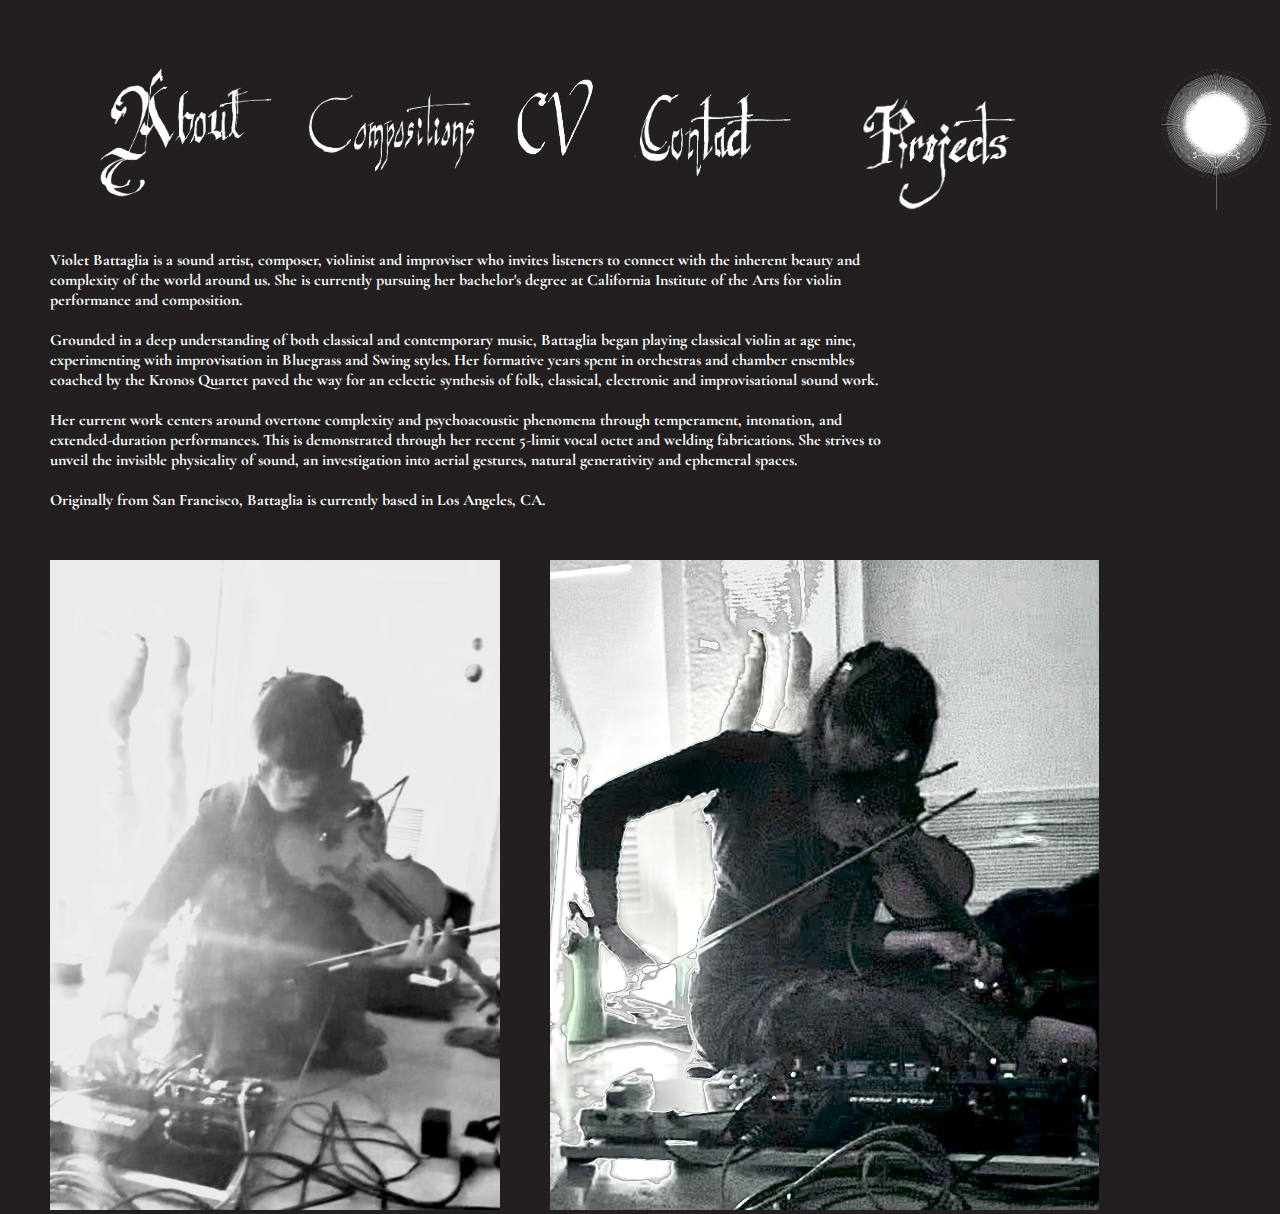
==== page2.html @ 92d11d1a "Add files via upload" ====
<!DOCTYPE html>
<html>
   
  <head>
    <link rel="stylesheet" href="Page2style.css" />

    <style>
      body {
        background-color: #231f20;
        color: white;
        margin: 50px; 
      }

      h1 {
        font-size: 1em;
        font-family: 'Cormorant Garamond', serif; 
      }



      img {
        width: 75px;
    
      }

      ul {
    list-style-type: none;
}
    </style>
  </head>
  <link rel="preconnect" href="https://fonts.googleapis.com">
<link rel="preconnect" href="https://fonts.gstatic.com" crossorigin>
<link href="https://fonts.googleapis.com/css2?family=Cormorant+Garamond:ital,wght@0,300;0,400;0,500;0,600;0,700;1,300;1,400;1,500;1,600;1,700&display=swap" rel="stylesheet">
  
  <body>

    

    <h1 class="h1">
        Violet Battaglia is a sound artist, composer, violinist and improviser who invites listeners to connect with the inherent beauty and complexity of the world around us. She is currently pursuing her bachelor's degree at California Institute of the Arts for violin performance and composition. 
        <br>
        <br> 
        Grounded in a deep understanding of both classical and contemporary music, Battaglia began playing classical violin at age nine, experimenting with improvisation in Bluegrass and Swing styles. Her formative years spent in orchestras and chamber ensembles coached by the Kronos Quartet paved the way for an eclectic synthesis of folk, classical, electronic and improvisational sound work. 
        <br>
        <br>
        Her current work centers around overtone complexity and psychoacoustic phenomena through temperament, intonation, and extended-duration performances. This is demonstrated through her recent 5-limit vocal octet and welding fabrications. She strives to unveil the invisible physicality of sound, an investigation into aerial gestures, natural generativity and ephemeral spaces. 
        <br>
        <br>
        Originally from San Francisco, Battaglia is currently based in Los Angeles, CA.
    </h1>

    <section>

    <div class="Violin"> 
      <img src="pics/meplayingviolin1.jpg" alt="Stickman" >
  </div>

  <div class="Violin_2"> 
      <img src="pics/meplayingviolin2.jpg" alt="Violet Hannesena" >
  </div>
</section>

 


    <ul class="Container"> 
        
      <div class="About">
        <a href="page2.html"><img src="pics/About.png" alt="About Button" width="150" height="150"></div> 
       </div>
        
        <div class="Compositions">
          <a href="page4.html"><img src="pics/Compositions.png" alt="Compositions Button" width="150" height="150"></div> 
       
        
        <div class="CV">
          <a href="page5.html"><img src="pics/CV.png" alt="CV Button" width="150" height="150"></div> 
          </div>
        
          
        <div class="Contact">
          <a href="page3.html"><img src="pics/Contact.png" alt="Contact Button" width="150" height="150"></div> 
          </div>

          <div class="projects"> 
            <a href="page6.html"><img src="pics/projects.png" alt="projects Button" width="150" height="150"></div> 
              </div>

          <div class="orb"> 
            <a href="index.html"><img src="pics/orb_for_website.png" alt="Home" width="150" height="150"></div> 
            </div>
       
            
      </ul> 

   
    
   
   
   
  </body>
</html>
---- Page2style.css ----
* { 

    margin: 0px;
    background-color: #231f20;
}





.orb {
    padding: -300px;
    display: block;
    margin-top: -50px;
    img{
        width: auto;
        height: 200px;
        
       
    }
}

.CV {
    img{
        width: 50px;
        height: 50px;
    }
    
}


body {
    width:50vw; 
    height: 50vh; 
    display: flex;
    flex-direction: column;
    background-color: #231f20;
    overflow-x: hidden;
} 

.h1 {
    
    margin-right: -200px;
    margin-top: 200px;
    margin-bottom: 100px;

}


.Container { 
    background-color: black;
    display: flex;
    flex-direction: row;
    justify-content: space-around;
    background-color: #231f20;
    margin-top: -550px;
}

.Compositions {
    img{
        width: 200px;
        height: 150px;
    } 
}
.CV {
    img{
        width: 125px;
        height: 125px;
    }
    
}

.Contact {
    img{
        width: 200px;
        height: 150px;
    }  
}

.About {
    img{
        width: 200px;
        height: 150px;
    } 

}

.projects {
    img{
        width: 250px;
        height: auto;
    }
}

.not_cropped {
    width:50vw; 
    height: 50vh;

    img {
        margin-left: 1000px;
        margin-top: -655px;
        width: 700px;
        height: 900px;
    }

}

.Violin_2 {
    margin-top: -50px;
    margin-left: 0px;
    position: absolute;
    flex-wrap: wrap;
    img{
        width: auto;
        height: 650px;
    }
}

.Violin { 
    margin-top: -50px;
    margin-left: 500px;
    position: absolute;
    img{
        width: auto;
        height: 650px;
    }
}
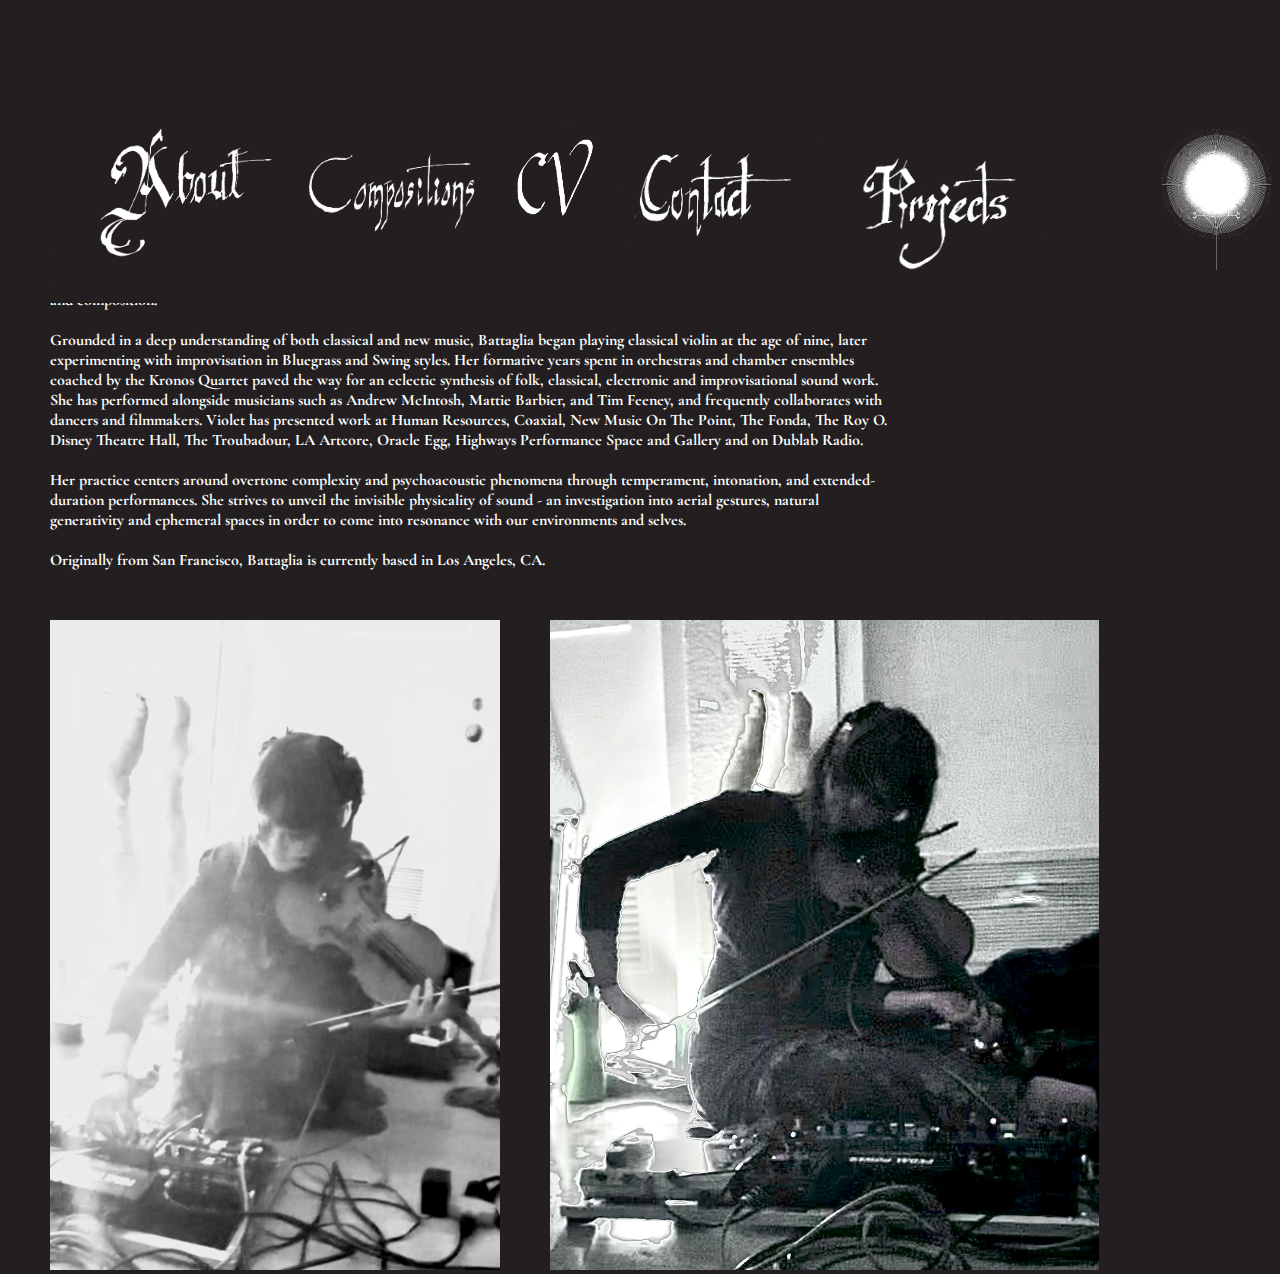
==== commit 71e14cf5: "Update page2.html" ====
--- a/page2.html
+++ b/page2.html
@@ -38,13 +38,13 @@
     
 
     <h1 class="h1">
-        Violet Battaglia is a sound artist, composer, violinist and improviser who invites listeners to connect with the inherent beauty and complexity of the world around us. She is currently pursuing her bachelor's degree at California Institute of the Arts for violin performance and composition. 
+        Violet Hannesena is a sound artist, violinist and improviser who invites listeners to connect with the inherent beauty and complexity of the world around us. She is currently pursuing her bachelor's degree at the California Institute of the Arts in violin performance and composition. 
         <br>
         <br> 
-        Grounded in a deep understanding of both classical and contemporary music, Battaglia began playing classical violin at age nine, experimenting with improvisation in Bluegrass and Swing styles. Her formative years spent in orchestras and chamber ensembles coached by the Kronos Quartet paved the way for an eclectic synthesis of folk, classical, electronic and improvisational sound work. 
+        Grounded in a deep understanding of both classical and new music, Battaglia began playing classical violin at the age of nine, later experimenting with improvisation in Bluegrass and Swing styles. Her formative years spent in orchestras and chamber ensembles coached by the Kronos Quartet paved the way for an eclectic synthesis of folk, classical, electronic and improvisational sound work. She has performed alongside musicians such as Andrew McIntosh, Mattie Barbier, and Tim Feeney, and frequently collaborates with dancers and filmmakers. Violet has presented work at Human Resources, Coaxial, New Music On The Point, The Fonda, The Roy O. Disney Theatre Hall, The Troubadour, LA Artcore, Oracle Egg, Highways Performance Space and Gallery and on Dublab Radio.  
         <br>
         <br>
-        Her current work centers around overtone complexity and psychoacoustic phenomena through temperament, intonation, and extended-duration performances. This is demonstrated through her recent 5-limit vocal octet and welding fabrications. She strives to unveil the invisible physicality of sound, an investigation into aerial gestures, natural generativity and ephemeral spaces. 
+        Her practice centers around overtone complexity and psychoacoustic phenomena through temperament, intonation, and extended-duration performances. She strives to unveil the invisible physicality of sound - an investigation into aerial gestures, natural generativity and ephemeral spaces in order to come into resonance with our environments and selves. 
         <br>
         <br>
         Originally from San Francisco, Battaglia is currently based in Los Angeles, CA.
